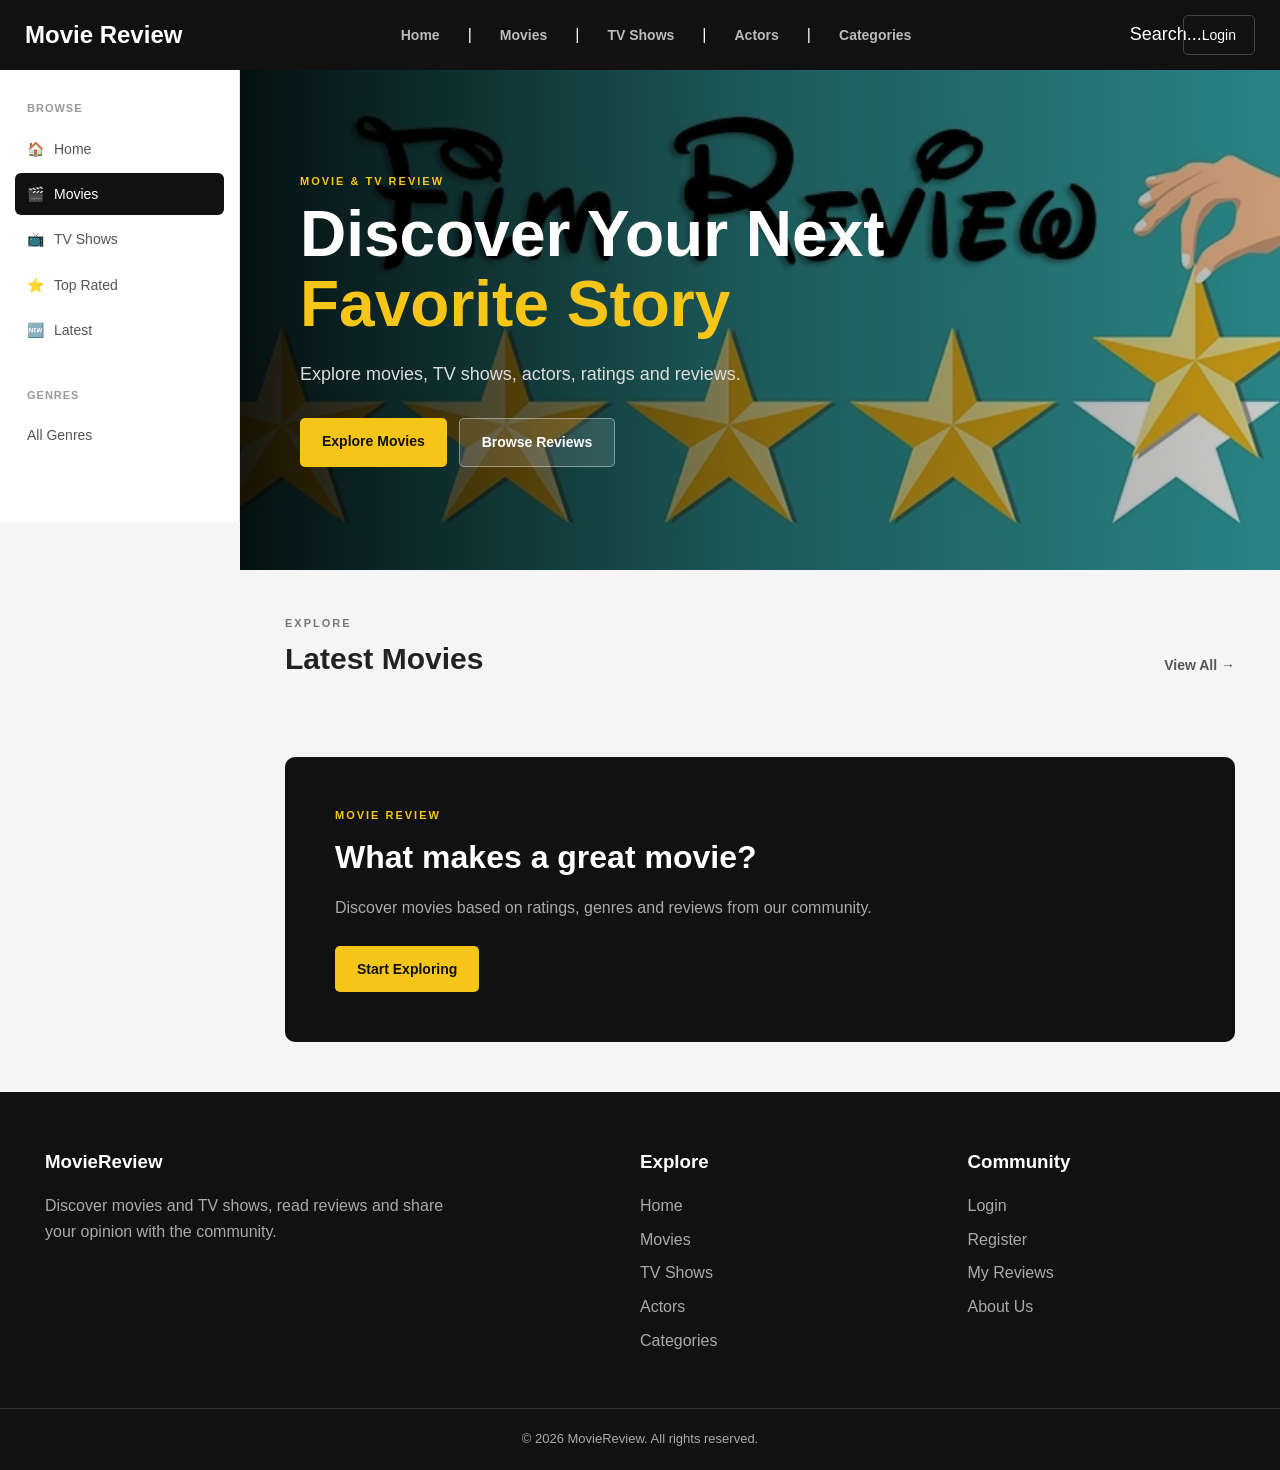
==== MovieReview/index.html @ a3607540 "MovieReview" ====
<!DOCTYPE html>
<html lang="en">
<head>
<meta charset="UTF-8">
<meta name="viewport" content="width=device-width, initial-scale=1.0">
<meta name="description" content="MovieReview - Movies and TV Show Reviews">
<title>MovieReview - Home</title>
<link rel="stylesheet" href="css/style.css">
</head>
<body>
<div id="header"></div>
<div class="site-layout">
  <aside id="sidebar"></aside>
  <main class="main-content">
    <section class="hero">
      <div class="hero-overlay">
        <div class="hero-content">
          <span class="hero-label">MOVIE &amp; TV REVIEW</span>
          <h1>Discover Your Next <span>Favorite Story</span></h1>
          <p>Explore movies, TV shows, actors, ratings and reviews.</p>
          <div class="hero-buttons">
            <a href="movie.html" class="btn btn-primary">Explore Movies</a>
            <a href="movie.html" class="btn btn-secondary">Browse Reviews</a>
          </div>
        </div>
      </div>
    </section>
    <section class="content-section">
      <div class="section-header">
        <div><span class="section-label">EXPLORE</span><h2>Latest Movies</h2></div>
        <a href="movie.html" class="view-all">View All →</a>
      </div>
      <div id="latest-movies" class="movie-grid"></div>
    </section>
    <section class="featured-section">
      <div class="featured-content">
        <span class="section-label">MOVIE REVIEW</span>
        <h2>What makes a great movie?</h2>
        <p>Discover movies based on ratings, genres and reviews from our community.</p>
        <a href="movie.html" class="btn btn-primary">Start Exploring</a>
      </div>
    </section>
  </main>
</div>
<div id="footer"></div>
<script src="js/header.js"></script>
<script src="js/sidebar.js"></script>
<script src="js/footer.js"></script>
<script src="js/movie.js"></script>
<script src="js/app.js"></script>
</body>
</html>
---- MovieReview/css/style.css ----
* {
    margin: 0;
    padding: 0;
    box-sizing: border-box
}

html {
    scroll-behavior: smooth
}

body {
    font-family: Arial, Helvetica, sans-serif;
    background: #f5f5f5;
    color: #222;
    line-height: 1.6
}

a {
    text-decoration: none;
    color: inherit
}

button,
input,
select {
    font-family: inherit
}

img {
    max-width: 100%;
    display: block
}

.site-header {
    height: 70px;
    background: #111;
    color: #fff;
    position: sticky;
    top: 0;
    z-index: 1000
}

.header-container {
    max-width: 1440px;
    height: 100%;
    margin: auto;
    padding: 0 25px;
    display: flex;
    align-items: center;
    justify-content: space-between;
    gap: 30px
}

.logo {
    font-size: 24px;
    font-weight: 800;
    white-space: nowrap
}

.logo span {
    color: #f5c518
}

.main-nav {
    display: flex;
    align-items: center;
    gap: 28px
}

.main-nav a {
    color: #bbb;
    font-size: 14px;
    font-weight: 600;
    transition: .2s
}

.main-nav a:hover {
    color: #fff
}

.header-actions {
    display: flex;
    align-items: center;
    gap: 15px
}

.search-button {
    width: 38px;
    height: 38px;
    border: none;
    background: transparent;
    color: #fff;
    cursor: pointer;
    font-size: 18px
}

.login-button {
    padding: 8px 18px;
    border: 1px solid #444;
    border-radius: 5px;
    font-size: 14px
}

.login-button:hover {
    background: #fff;
    color: #111
}

.site-layout {
    max-width: 1440px;
    margin: auto;
    display: grid;
    grid-template-columns: 240px minmax(0, 1fr);
    min-height: calc(100vh - 70px)
}

.main-content {
    min-width: 0;
    background: #f5f5f5
}

.sidebar {
    background: #fff;
    border-right: 1px solid #e5e5e5;
    padding: 30px 15px
}

.sidebar-section {
    margin-bottom: 35px
}

.sidebar-title {
    color: #999;
    font-size: 11px;
    font-weight: 700;
    letter-spacing: 1px;
    margin-bottom: 10px;
    padding: 0 12px
}

.sidebar-menu {
    list-style: none
}

.sidebar-menu li {
    margin-bottom: 3px
}

.sidebar-menu a {
    display: flex;
    align-items: center;
    gap: 10px;
    padding: 10px 12px;
    border-radius: 6px;
    color: #555;
    font-size: 14px;
    transition: .2s
}

.sidebar-menu a:hover {
    background: #f4f4f4;
    color: #111
}

.sidebar-menu a.active {
    background: #111;
    color: #fff
}

.hero {
    min-height: 500px;
    background: linear-gradient(90deg, rgba(0, 0, 0, .9), rgba(0, 0, 0, .45), rgba(0, 0, 0, .2)), url("../assets/images/hero.jpg");
    background-size: cover;
    background-position: center
}

.hero-overlay {
    min-height: 500px;
    display: flex;
    align-items: center;
    padding: 60px
}

.hero-content {
    max-width: 650px;
    color: #fff
}

.hero-label,
.section-label {
    display: block;
    font-size: 11px;
    font-weight: 700;
    letter-spacing: 2px;
    color: #777;
    margin-bottom: 8px
}

.hero-label {
    color: #f5c518
}

.hero h1 {
    font-size: clamp(38px, 5vw, 64px);
    line-height: 1.1;
    margin-bottom: 20px
}

.hero h1 span {
    color: #f5c518
}

.hero p {
    color: #ddd;
    font-size: 18px;
    max-width: 550px;
    margin-bottom: 30px
}

.hero-buttons {
    display: flex;
    gap: 12px;
    flex-wrap: wrap
}

.btn {
    display: inline-block;
    padding: 12px 22px;
    border-radius: 5px;
    font-size: 14px;
    font-weight: 700;
    transition: .2s
}

.btn-primary {
    background: #f5c518;
    color: #111
}

.btn-primary:hover {
    opacity: .85
}

.btn-secondary {
    background: rgba(255, 255, 255, .12);
    color: #fff;
    border: 1px solid rgba(255, 255, 255, .4)
}

.btn-secondary:hover {
    background: #fff;
    color: #111
}

.content-section {
    padding: 45px
}

.section-header {
    display: flex;
    align-items: flex-end;
    justify-content: space-between;
    gap: 20px;
    margin-bottom: 25px
}

.section-header h2 {
    font-size: 30px;
    line-height: 1.2
}

.view-all {
    color: #555;
    font-size: 14px;
    font-weight: 600
}

.movie-grid {
    display: grid;
    grid-template-columns: repeat(auto-fill, minmax(180px, 1fr));
    gap: 25px
}

.movie-card {
    background: #fff;
    border-radius: 8px;
    overflow: hidden;
    box-shadow: 0 2px 8px rgba(0, 0, 0, .06);
    transition: transform .25s, box-shadow .25s
}

.movie-card:hover {
    transform: translateY(-6px);
    box-shadow: 0 8px 20px rgba(0, 0, 0, .12)
}

.movie-poster-wrapper {
    position: relative;
    overflow: hidden
}

.movie-poster {
    width: 100%;
    height: 270px;
    object-fit: cover;
    transition: transform .3s
}

.movie-card:hover .movie-poster {
    transform: scale(1.04)
}

.movie-type {
    position: absolute;
    top: 10px;
    left: 10px;
    background: #111;
    color: #fff;
    padding: 4px 8px;
    border-radius: 3px;
    font-size: 10px;
    font-weight: 700;
    text-transform: uppercase
}

.movie-card-content {
    padding: 15px
}

.movie-card h3 {
    font-size: 17px;
    line-height: 1.3;
    margin-bottom: 7px
}

.movie-card-meta {
    color: #888;
    font-size: 12px;
    display: flex;
    gap: 8px
}

.movie-card-description {
    color: #777;
    font-size: 13px;
    margin-top: 10px;
    display: -webkit-box;
    -webkit-line-clamp: 2;
    -webkit-box-orient: vertical;
    overflow: hidden
}

.featured-section {
    margin: 10px 45px 50px;
    background: #111;
    color: #fff;
    border-radius: 10px;
    padding: 50px
}

.featured-content {
    max-width: 600px
}

.featured-content .section-label {
    color: #f5c518
}

.featured-content h2 {
    font-size: 32px;
    margin-bottom: 12px
}

.featured-content p {
    color: #aaa;
    margin-bottom: 25px
}

.page-header {
    background: #111;
    color: #fff;
    padding: 50px 45px
}

.page-header .section-label {
    color: #f5c518
}

.page-header h1 {
    font-size: 42px;
    margin-bottom: 8px
}

.page-header p {
    color: #aaa
}

.filter-section {
    padding: 25px 45px;
    background: #fff;
    border-bottom: 1px solid #e5e5e5;
    display: flex;
    align-items: center;
    gap: 12px;
    flex-wrap: wrap
}

.search-box {
    position: relative;
    flex: 1;
    min-width: 220px
}

.search-box input {
    width: 100%;
    height: 42px;
    border: 1px solid #ddd;
    border-radius: 5px;
    padding: 0 45px 0 14px;
    outline: none;
    font-size: 14px
}

.search-box input:focus {
    border-color: #999
}

.search-box span {
    position: absolute;
    right: 15px;
    top: 50%;
    transform: translateY(-50%);
    color: #888
}

.filter-section select {
    height: 42px;
    border: 1px solid #ddd;
    border-radius: 5px;
    padding: 0 35px 0 12px;
    background: #fff;
    outline: none;
    cursor: pointer
}

.movie-count {
    color: #777;
    font-size: 14px;
    margin-bottom: 20px
}

.no-results {
    padding: 80px 20px;
    text-align: center;
    color: #777
}

.no-results h2 {
    color: #333;
    margin-bottom: 8px
}

.hidden {
    display: none !important
}

.movie-detail-hero {
    min-height: 500px;
    color: #fff;
    background: #111;
    display: flex;
    align-items: flex-end;
    padding: 60px 45px
}

.movie-detail-content {
    display: grid;
    grid-template-columns: 250px minmax(0, 1fr);
    gap: 35px;
    max-width: 1100px;
    width: 100%;
    margin: auto
}

.detail-poster {
    width: 250px;
    height: 370px;
    object-fit: cover;
    border-radius: 8px
}

.detail-info {
    align-self: center
}

.detail-info h1 {
    font-size: 48px;
    line-height: 1.1;
    margin-bottom: 15px
}

.detail-description {
    color: #ccc;
    max-width: 700px;
    margin-bottom: 20px
}

.detail-meta {
    display: flex;
    flex-wrap: wrap;
    gap: 10px;
    margin-bottom: 20px
}

.meta-item {
    background: rgba(255, 255, 255, .1);
    padding: 5px 10px;
    border-radius: 4px;
    font-size: 13px
}

.rating {
    color: #f5c518;
    font-weight: 700;
    font-size: 18px;
    margin-bottom: 18px
}

.reviews-section {
    padding: 45px
}

.reviews-section h2 {
    margin-bottom: 25px
}

.review-card {
    background: #fff;
    border: 1px solid #eee;
    border-radius: 8px;
    padding: 20px;
    margin-bottom: 15px
}

.review-header {
    display: flex;
    justify-content: space-between;
    gap: 20px;
    margin-bottom: 10px
}

.reviewer {
    font-weight: 700
}

.review-date {
    color: #999;
    font-size: 12px
}

.review-rating {
    color: #f5c518;
    margin-bottom: 8px
}

.review-card h3 {
    font-size: 17px;
    margin-bottom: 5px
}

.review-card p {
    color: #666;
    font-size: 14px
}

.loading {
    padding: 100px;
    text-align: center;
    color: #777
}

.site-footer {
    background: #111;
    color: #aaa
}

.footer-container {
    max-width: 1440px;
    margin: auto;
    padding: 55px 45px;
    display: grid;
    grid-template-columns: 2fr 1fr 1fr;
    gap: 60px
}

.footer-column {
    display: flex;
    flex-direction: column;
    gap: 8px
}

.footer-column h3 {
    color: #fff;
    margin-bottom: 8px
}

.footer-column p {
    max-width: 400px
}

.footer-column a:hover {
    color: #fff
}

.footer-bottom {
    border-top: 1px solid #333;
    text-align: center;
    padding: 20px 30px;
    font-size: 13px
}

@media(max-width:1000px) {
    .main-nav {
        gap: 15px
    }

    .site-layout {
        grid-template-columns: 200px 1fr
    }

    .hero h1 {
        font-size: 45px
    }
}

@media(max-width:768px) {
    .site-header {
        height: 60px
    }

    .header-container {
        padding: 0 15px
    }

    .main-nav {
        display: none
    }

    .site-layout {
        grid-template-columns: 1fr
    }

    #sidebar {
        display: none
    }

    .hero,
    .hero-overlay {
        min-height: 430px
    }

    .hero-overlay {
        padding: 30px
    }

    .hero h1 {
        font-size: 38px
    }

    .hero p {
        font-size: 16px
    }

    .content-section {
        padding: 30px 20px
    }

    .featured-section {
        margin: 10px 20px 40px;
        padding: 30px
    }

    .page-header {
        padding: 40px 20px
    }

    .filter-section {
        padding: 20px
    }

    .filter-section select {
        flex: 1;
        min-width: 140px
    }

    .movie-grid {
        grid-template-columns: repeat(2, minmax(0, 1fr));
        gap: 15px
    }

    .movie-poster {
        height: 240px
    }

    .movie-detail-content {
        grid-template-columns: 1fr;
        text-align: center;
        justify-items: center
    }

    .detail-info {
        text-align: center
    }

    .detail-info h1 {
        font-size: 36px
    }

    .detail-meta {
        justify-content: center
    }

    .movie-detail-hero {
        padding: 40px 20px
    }

    .reviews-section {
        padding: 30px 20px
    }

    .footer-container {
        grid-template-columns: 1fr;
        gap: 35px;
        padding: 40px 25px
    }
}

@media(max-width:450px) {
    .logo {
        font-size: 20px
    }

    .login-button {
        padding: 7px 12px
    }

    .movie-grid {
        grid-template-columns: 1fr 1fr
    }

    .movie-poster {
        height: 210px
    }

    .movie-card h3 {
        font-size: 15px
    }
}
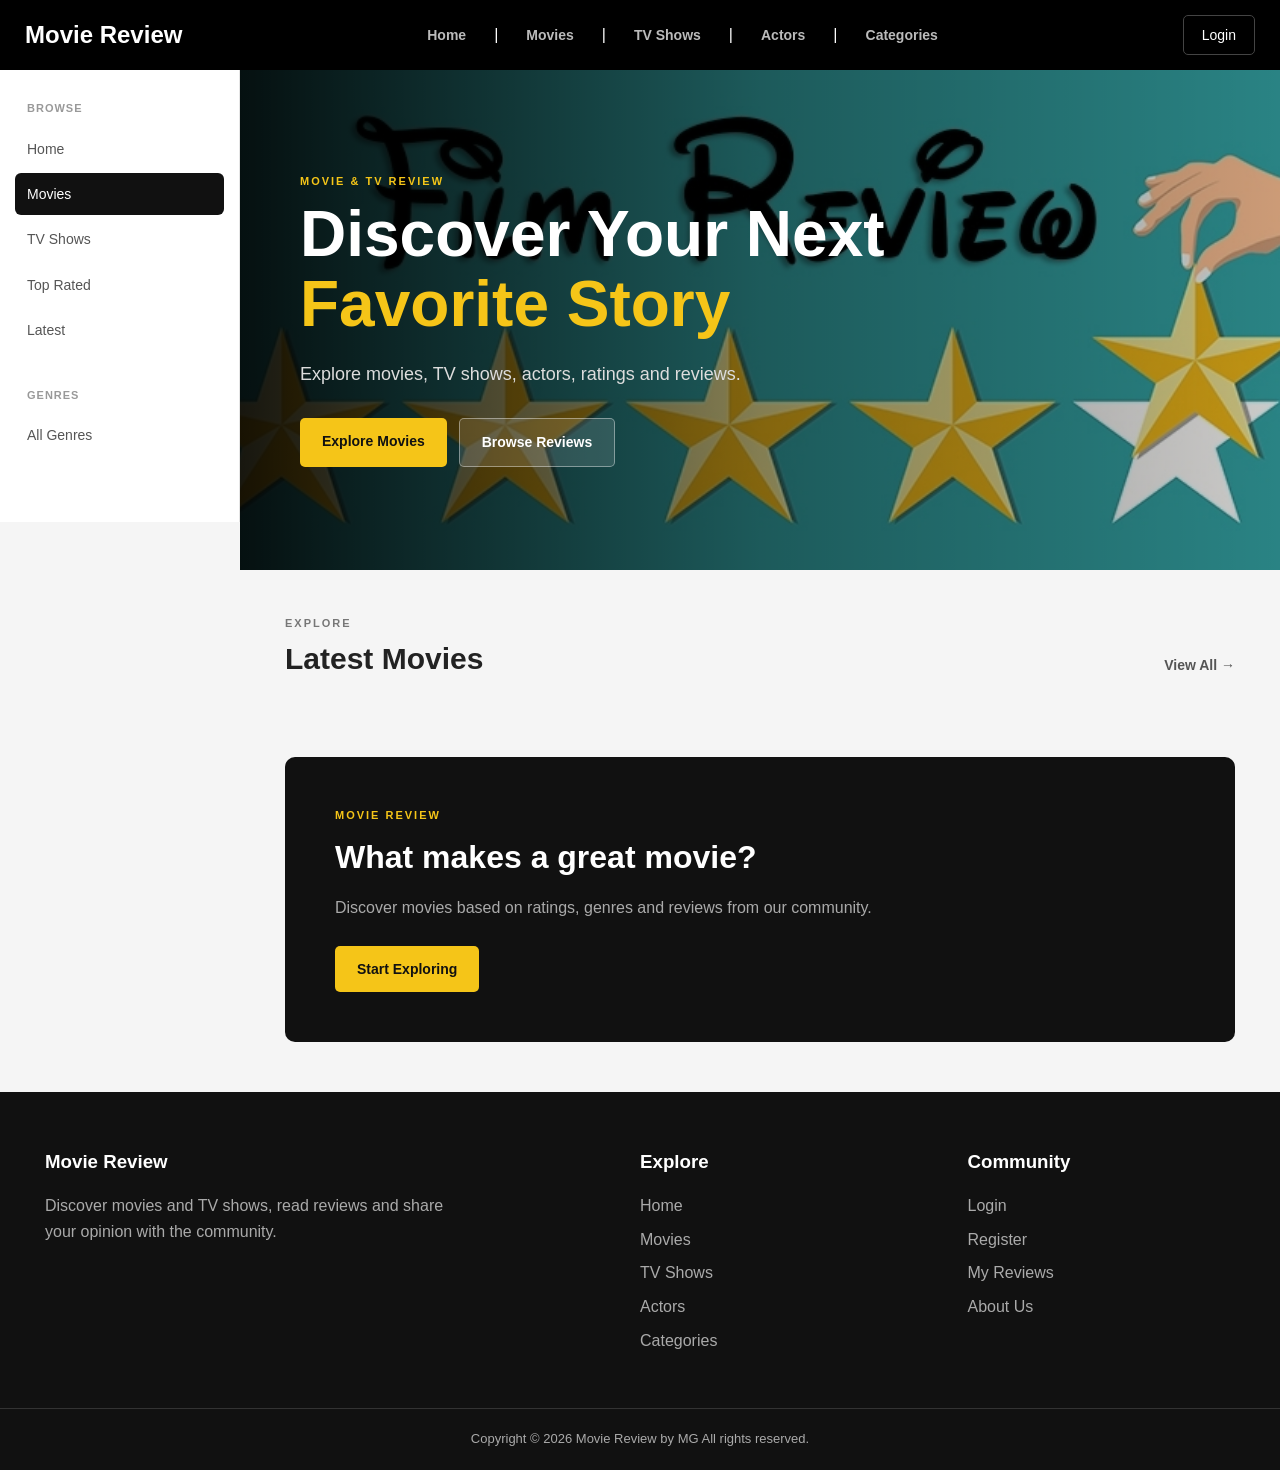
==== commit f1f94a7e: "add login feature" ====
--- a/MovieReview/index.html
+++ b/MovieReview/index.html
@@ -1,52 +1,57 @@
 <!DOCTYPE html>
 <html lang="en">
 <head>
-<meta charset="UTF-8">
-<meta name="viewport" content="width=device-width, initial-scale=1.0">
-<meta name="description" content="MovieReview - Movies and TV Show Reviews">
-<title>MovieReview - Home</title>
-<link rel="stylesheet" href="css/style.css">
+    <!--to support Unicode-->
+    <meta charset="UTF-8">
+    <!--Responsive support-->
+    <meta name="viewport" content="width=device-width, initial-scale=1.0">
+    <!--SEO(Search Engine Optimization) support-->
+    <meta name="description" content="MovieReview - Movies and TV Show Reviews">
+    <title>MovieReview - Home</title>
+    <link rel="stylesheet" href="css/style.css">
 </head>
 <body>
-<div id="header"></div>
-<div class="site-layout">
-  <aside id="sidebar"></aside>
-  <main class="main-content">
-    <section class="hero">
-      <div class="hero-overlay">
-        <div class="hero-content">
-          <span class="hero-label">MOVIE &amp; TV REVIEW</span>
-          <h1>Discover Your Next <span>Favorite Story</span></h1>
-          <p>Explore movies, TV shows, actors, ratings and reviews.</p>
-          <div class="hero-buttons">
-            <a href="movie.html" class="btn btn-primary">Explore Movies</a>
-            <a href="movie.html" class="btn btn-secondary">Browse Reviews</a>
-          </div>
-        </div>
-      </div>
-    </section>
-    <section class="content-section">
-      <div class="section-header">
-        <div><span class="section-label">EXPLORE</span><h2>Latest Movies</h2></div>
-        <a href="movie.html" class="view-all">View All →</a>
-      </div>
-      <div id="latest-movies" class="movie-grid"></div>
-    </section>
-    <section class="featured-section">
-      <div class="featured-content">
-        <span class="section-label">MOVIE REVIEW</span>
-        <h2>What makes a great movie?</h2>
-        <p>Discover movies based on ratings, genres and reviews from our community.</p>
-        <a href="movie.html" class="btn btn-primary">Start Exploring</a>
-      </div>
-    </section>
-  </main>
-</div>
-<div id="footer"></div>
-<script src="js/header.js"></script>
-<script src="js/sidebar.js"></script>
-<script src="js/footer.js"></script>
-<script src="js/movie.js"></script>
-<script src="js/app.js"></script>
+    <div id="header"></div>
+    <div class="site-layout">
+        <aside id="sidebar"></aside>
+        <main class="main-content">
+            <section class="hero">
+                <div class="hero-overlay">
+                    <div class="hero-content">
+                        <span class="hero-label">MOVIE & TV REVIEW</span>
+                        <h1>Discover Your Next <span>Favorite Story</span></h1>
+                        <p>Explore movies, TV shows, actors, ratings and reviews.</p>
+                        <div class="hero-buttons">
+                            <a href="movie.html" class="btn btn-primary">Explore Movies</a>
+                            <a href="movie.html" class="btn btn-secondary">Browse Reviews</a>
+                        </div>
+                    </div>
+                </div>
+            </section>
+            <section class="content-section">
+                <div class="section-header">
+                    <div><span class="section-label">EXPLORE</span>
+                        <h2>Latest Movies</h2>
+                    </div>
+                    <a href="movie.html" class="view-all">View All →</a>
+                </div>
+                <div id="latest-movies" class="movie-grid"></div>
+            </section>
+            <section class="featured-section">
+                <div class="featured-content">
+                    <span class="section-label">MOVIE REVIEW</span>
+                    <h2>What makes a great movie?</h2>
+                    <p>Discover movies based on ratings, genres and reviews from our community.</p>
+                    <a href="movie.html" class="btn btn-primary">Start Exploring</a>
+                </div>
+            </section>
+        </main>
+    </div>
+    <div id="footer"></div>
+    <script src="js/header.js"></script>
+    <script src="js/sidebar.js"></script>
+    <script src="js/footer.js"></script>
+    <script src="js/movie.js"></script>
+    <script src="js/app.js"></script>
 </body>
-</html>
+</html>
--- a/MovieReview/css/style.css
+++ b/MovieReview/css/style.css
@@ -33,8 +33,8 @@
 
 .site-header {
     height: 70px;
-    background: #111;
-    color: #fff;
+    background: black;
+    color: white;
     position: sticky;
     top: 0;
     z-index: 1000
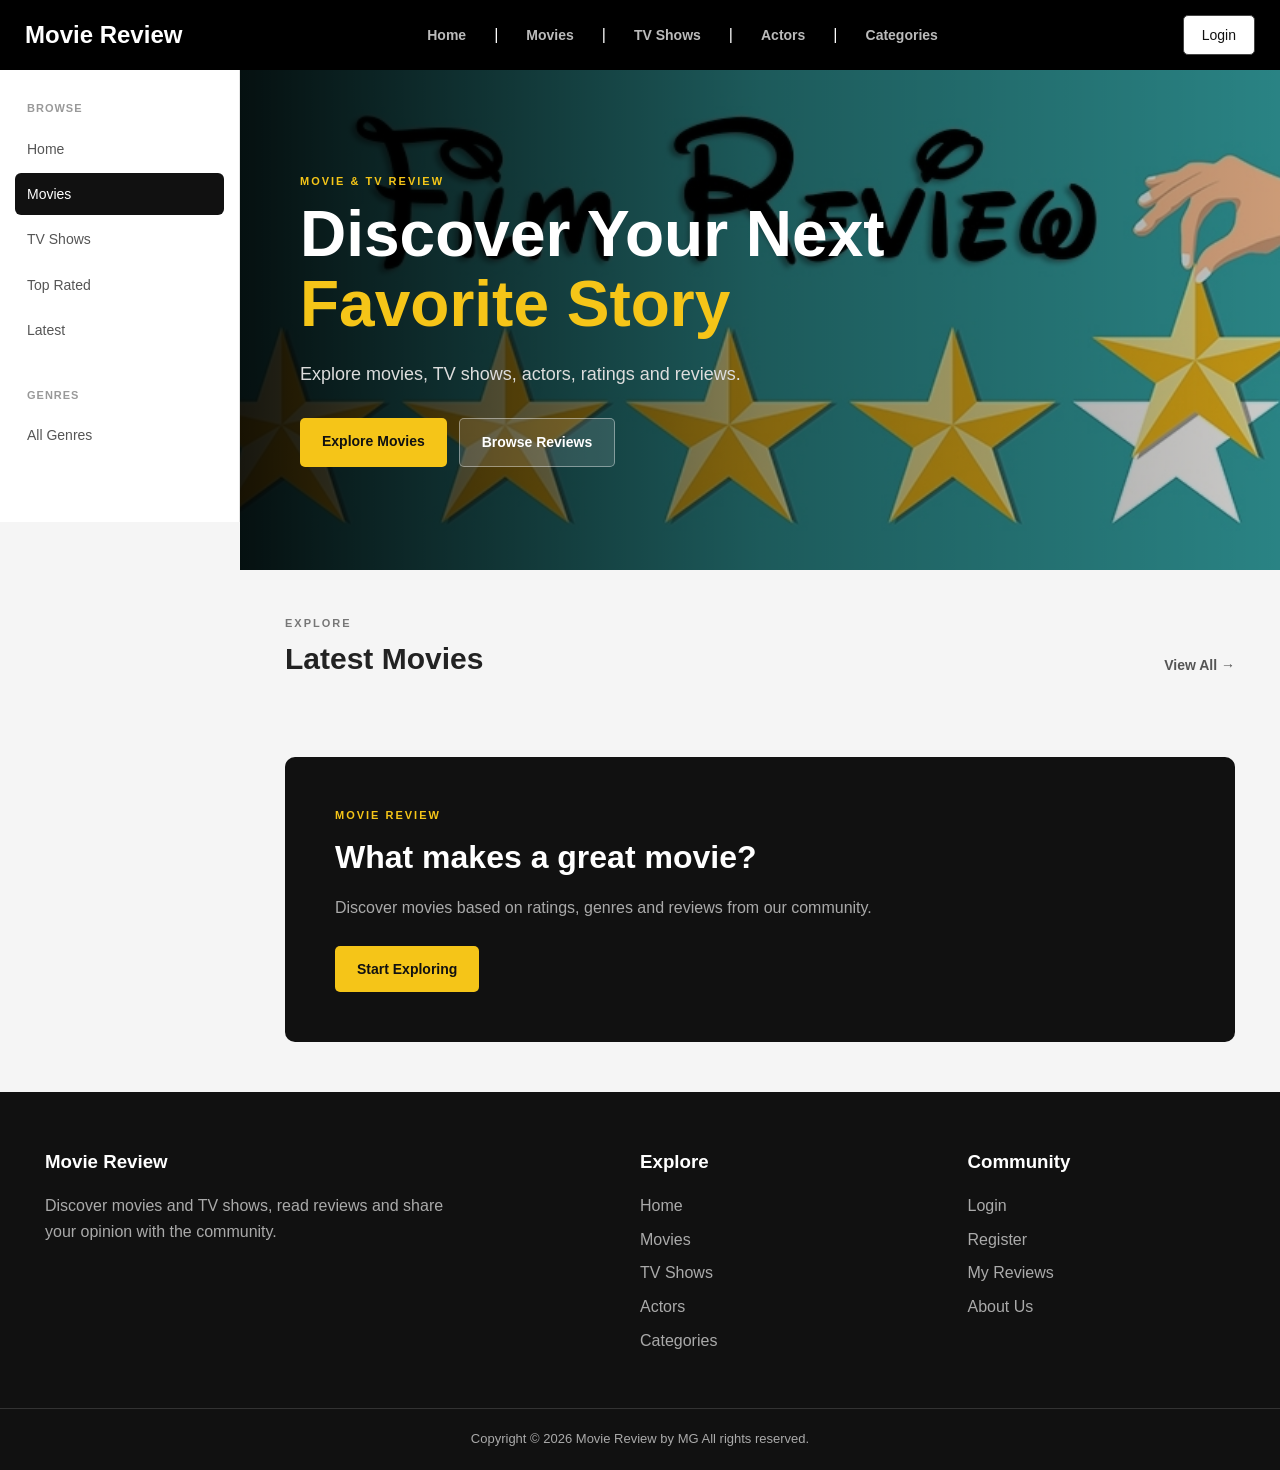
==== commit 94584a72: "login and logout features" ====
--- a/MovieReview/index.html
+++ b/MovieReview/index.html
@@ -10,7 +10,7 @@
     <title>MovieReview - Home</title>
     <link rel="stylesheet" href="css/style.css">
 </head>
-<body>
+<body onload="formLoad()">
     <div id="header"></div>
     <div class="site-layout">
         <aside id="sidebar"></aside>
--- a/MovieReview/css/style.css
+++ b/MovieReview/css/style.css
@@ -101,7 +101,15 @@
     font-size: 14px
 }
 
-.login-button:hover {
+.logout-button{
+    display: none;
+    padding: 8px 18px;
+    border: 1px solid #444;
+    border-radius: 5px;
+    font-size: 14px 
+}
+
+.login-button,logout-button:hover {
     background: #fff;
     color: #111
 }
